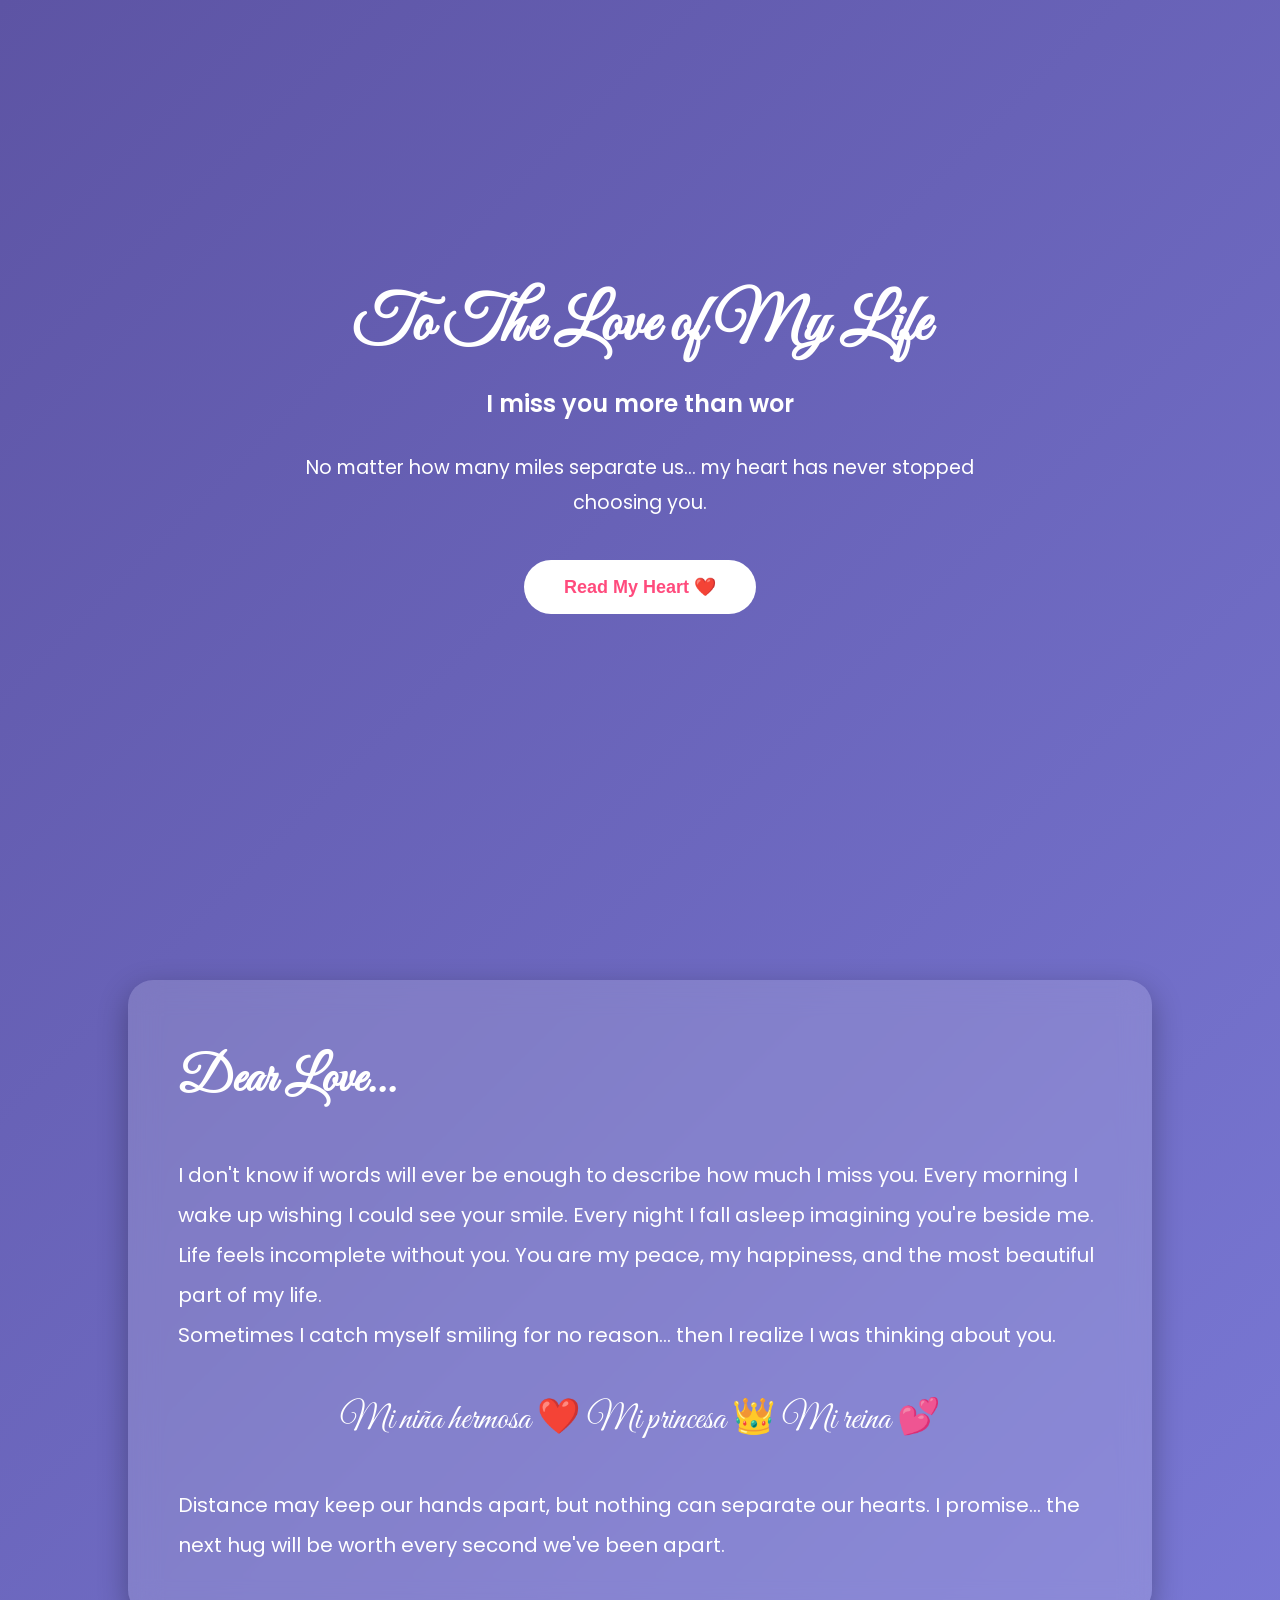
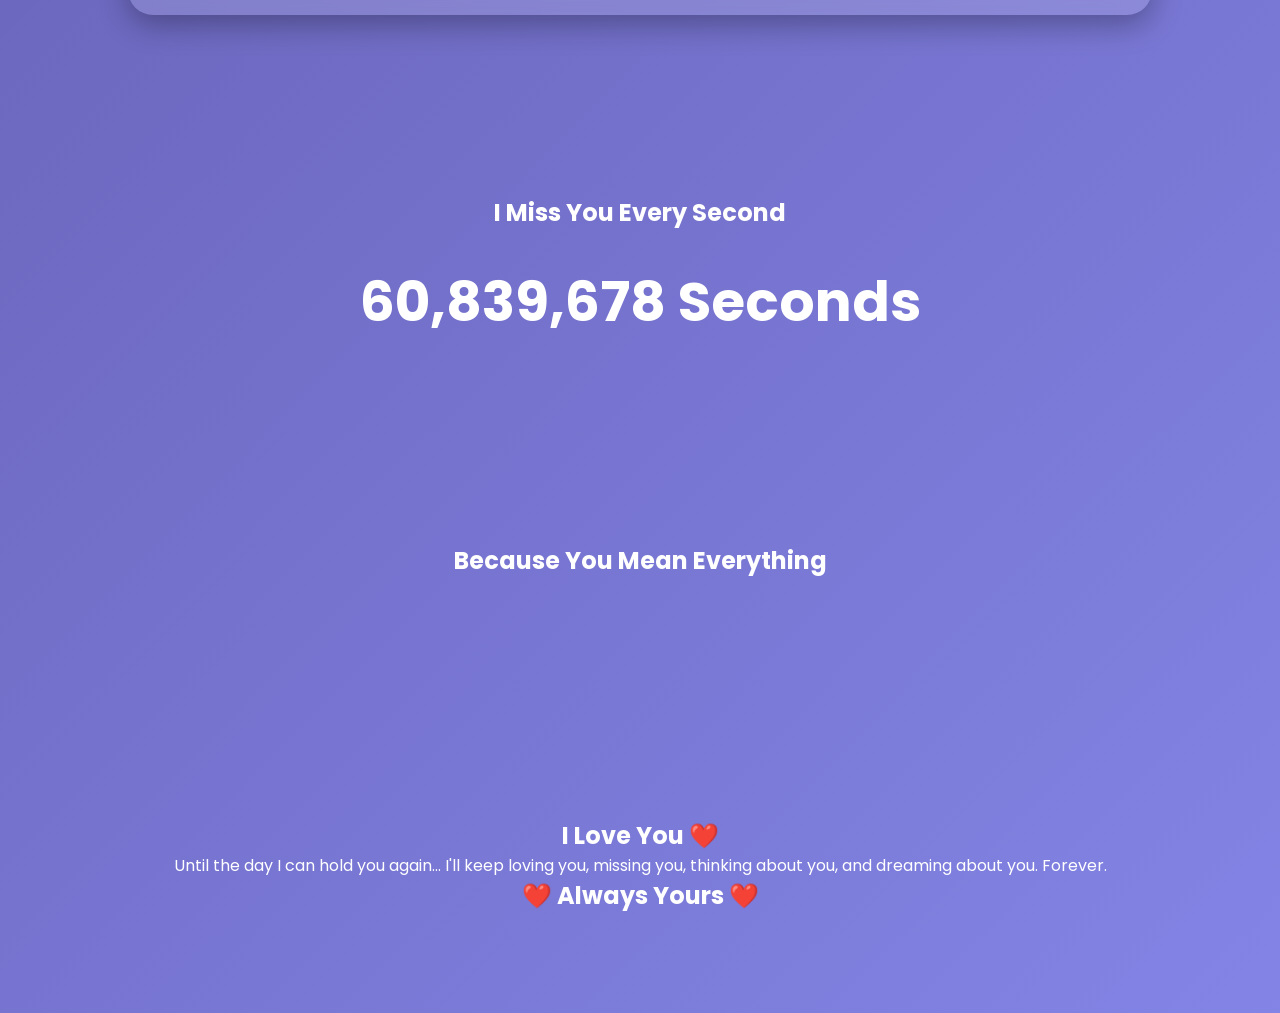
==== index.html @ ef342a93 "new code implementation" ====
<!DOCTYPE html>
<html lang="en">
<head>

<meta charset="UTF-8">
<meta name="viewport" content="width=device-width, initial-scale=1.0">

<title>For My Princess ❤️</title>

<link rel="preconnect" href="https://fonts.googleapis.com">
<link href="https://fonts.googleapis.com/css2?family=Poppins:wght@300;400;600;700&family=Great+Vibes&display=swap" rel="stylesheet">

<link rel="stylesheet" href="style.css">

</head>

<body>

<div id="hearts"></div>

<section class="hero">

<h1>To The Love of My Life</h1>

<h2 id="typing"></h2>

<p>
No matter how many miles separate us...
my heart has never stopped choosing you.
</p>

<button onclick="scrollToLetter()">
Read My Heart ❤️
</button>

</section>

<section class="glass">

<h2>Dear Love...</h2>

<p>

I don't know if words will ever be enough to describe how much I miss you.

Every morning I wake up wishing I could see your smile.

Every night I fall asleep imagining you're beside me.

Life feels incomplete without you.

You are my peace, my happiness, and the most beautiful part of my life.

</p>

<p>

Sometimes I catch myself smiling for no reason...

then I realize I was thinking about you.

</p>

<p class="spanish">

Mi niña hermosa ❤️

Mi princesa 👑

Mi reina 💕

</p>

<p>

Distance may keep our hands apart,

but nothing can separate our hearts.

I promise...

the next hug will be worth every second we've been apart.

</p>

</section>

<section class="counter">

<h2>I Miss You Every Second</h2>

<div id="seconds"></div>

</section>

<section class="quotes">

<h2>Because You Mean Everything</h2>

<div id="quote"></div>

</section>

<section class="ending">

<h1>I Love You ❤️</h1>

<p>

Until the day I can hold you again...

I'll keep loving you,

missing you,

thinking about you,

and dreaming about you.

Forever.

</p>

<h2>❤️ Always Yours ❤️</h2>

</section>

<script src="script.js"></script>

</body>
</html>
---- style.css ----
*{
margin:0;
padding:0;
box-sizing:border-box;
}

body{

font-family:Poppins,sans-serif;

background:linear-gradient(-45deg,#ff758c,#ff7eb3,#8f94fb,#5d54a4);

background-size:400% 400%;

animation:bg 12s ease infinite;

color:white;

overflow-x:hidden;

}

@keyframes bg{

0%{background-position:0% 50%;}

50%{background-position:100% 50%;}

100%{background-position:0% 50%;}

}

.hero{

height:100vh;

display:flex;

flex-direction:column;

justify-content:center;

align-items:center;

text-align:center;

padding:20px;

}

.hero h1{

font-size:4rem;

font-family:"Great Vibes";

margin-bottom:20px;

}

.hero h2{

height:40px;

font-weight:600;

margin-bottom:25px;

}

.hero p{

max-width:700px;

font-size:1.2rem;

line-height:1.8;

}

button{

margin-top:40px;

padding:16px 40px;

border:none;

border-radius:40px;

background:white;

color:#ff4b7d;

font-size:18px;

cursor:pointer;

transition:.3s;

font-weight:bold;

}

button:hover{

transform:scale(1.08);

}

.glass{

width:80%;

margin:80px auto;

background:rgba(255,255,255,.15);

backdrop-filter:blur(15px);

padding:50px;

border-radius:25px;

line-height:2;

font-size:20px;

box-shadow:0 10px 30px rgba(0,0,0,.3);

}

.glass h2{

margin-bottom:25px;

font-family:"Great Vibes";

font-size:50px;

}

.spanish{

font-size:35px;

font-family:"Great Vibes";

text-align:center;

margin:30px 0;

}

.counter,.quotes,.ending{

padding:100px 20px;

text-align:center;

}

#seconds{

font-size:55px;

font-weight:bold;

margin-top:30px;

}

#quote{

margin-top:40px;

font-size:28px;

font-style:italic;

max-width:800px;

margin-inline:auto;

transition:.8s;

}

.heart{

position:fixed;

bottom:-20px;

font-size:20px;

animation:float linear forwards;

pointer-events:none;

}

@keyframes float{

to{

transform:translateY(-120vh) rotate(360deg);

opacity:0;

}

}

@media(max-width:768px){

.hero h1{

font-size:3rem;

}

.glass{

width:92%;

padding:30px;

}

}
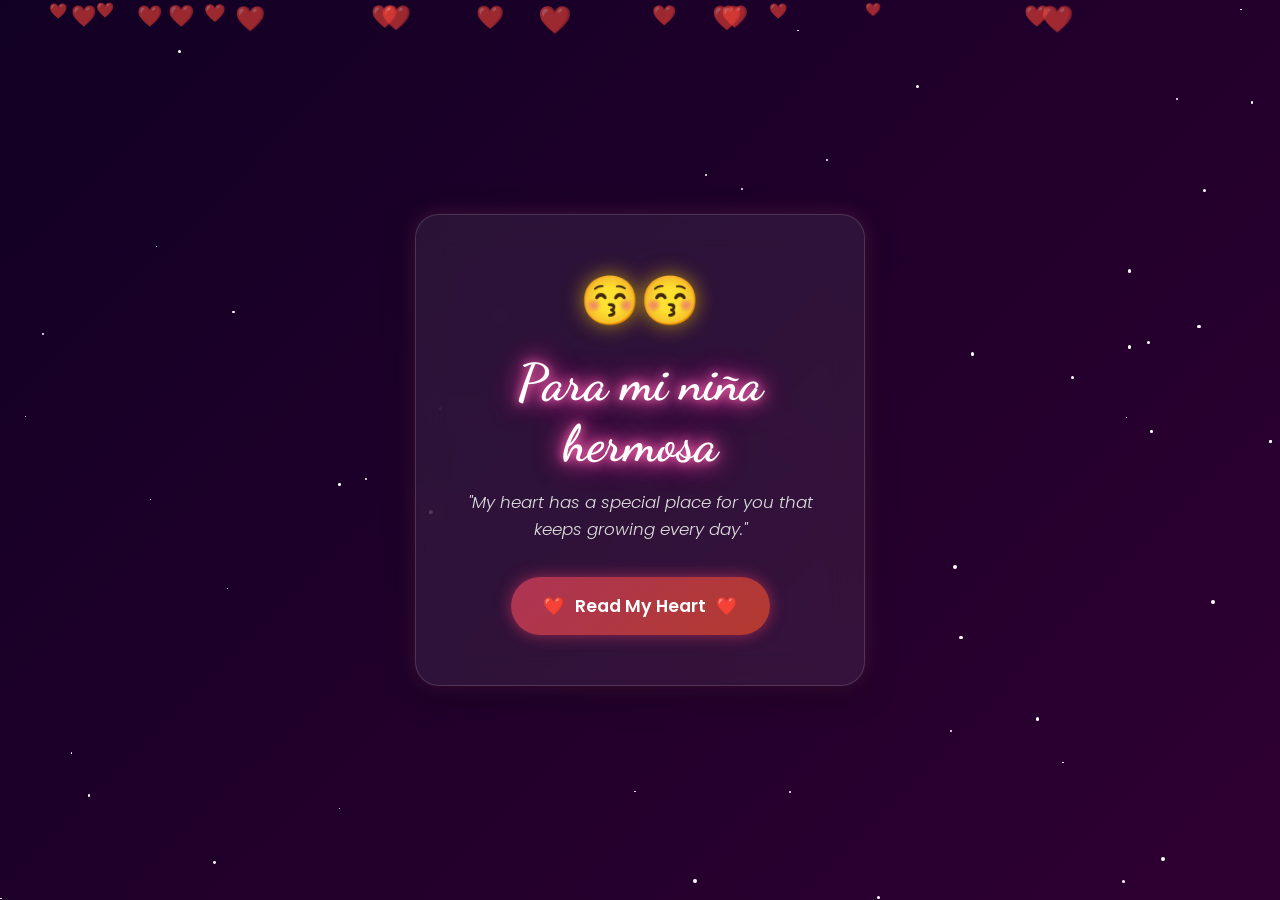
==== commit bebd7e17: "Project in progress" ====
--- a/index.html
+++ b/index.html
@@ -1,131 +1,26 @@
 <!DOCTYPE html>
 <html lang="en">
 <head>
+    <meta charset="UTF-8">
+    <meta name="viewport" content="width=device-width, initial-scale=1.0">
+    <title>Para mi niña ❤️</title>
+    <link rel="stylesheet" href="css/style.css">
+    <link href="https://fonts.googleapis.com/css2?family=Dancing+Script:wght@600;700&family=Poppins:wght@300;400;600&display=swap" rel="stylesheet">
+</head>
+<body>
+    <div class="stars-container" id="stars"></div>
+    <div class="hearts-container" id="hearts"></div>
 
-<meta charset="UTF-8">
-<meta name="viewport" content="width=device-width, initial-scale=1.0">
+    <div class="landing-card glass-card">
+        <div class="crown-icon">😚😚</div>
+        <h1 class="glow-text">Para mi niña hermosa</h1>
+        <p class="subtitle">"My heart has a special place for you that keeps growing every day."</p>
+        
+        <button class="btn-heartbeat" id="enterBtn">
+            <span class="btn-icon">❤️</span> Read My Heart <span class="btn-icon">❤️</span>
+        </button>
+    </div>
 
-<title>For My Princess ❤️</title>
-
-<link rel="preconnect" href="https://fonts.googleapis.com">
-<link href="https://fonts.googleapis.com/css2?family=Poppins:wght@300;400;600;700&family=Great+Vibes&display=swap" rel="stylesheet">
-
-<link rel="stylesheet" href="style.css">
-
-</head>
-
-<body>
-
-<div id="hearts"></div>
-
-<section class="hero">
-
-<h1>To The Love of My Life</h1>
-
-<h2 id="typing"></h2>
-
-<p>
-No matter how many miles separate us...
-my heart has never stopped choosing you.
-</p>
-
-<button onclick="scrollToLetter()">
-Read My Heart ❤️
-</button>
-
-</section>
-
-<section class="glass">
-
-<h2>Dear Love...</h2>
-
-<p>
-
-I don't know if words will ever be enough to describe how much I miss you.
-
-Every morning I wake up wishing I could see your smile.
-
-Every night I fall asleep imagining you're beside me.
-
-Life feels incomplete without you.
-
-You are my peace, my happiness, and the most beautiful part of my life.
-
-</p>
-
-<p>
-
-Sometimes I catch myself smiling for no reason...
-
-then I realize I was thinking about you.
-
-</p>
-
-<p class="spanish">
-
-Mi niña hermosa ❤️
-
-Mi princesa 👑
-
-Mi reina 💕
-
-</p>
-
-<p>
-
-Distance may keep our hands apart,
-
-but nothing can separate our hearts.
-
-I promise...
-
-the next hug will be worth every second we've been apart.
-
-</p>
-
-</section>
-
-<section class="counter">
-
-<h2>I Miss You Every Second</h2>
-
-<div id="seconds"></div>
-
-</section>
-
-<section class="quotes">
-
-<h2>Because You Mean Everything</h2>
-
-<div id="quote"></div>
-
-</section>
-
-<section class="ending">
-
-<h1>I Love You ❤️</h1>
-
-<p>
-
-Until the day I can hold you again...
-
-I'll keep loving you,
-
-missing you,
-
-thinking about you,
-
-and dreaming about you.
-
-Forever.
-
-</p>
-
-<h2>❤️ Always Yours ❤️</h2>
-
-</section>
-
-<script src="script.js"></script>
-
+    <script src="js/main.js"></script>
 </body>
-</html>+</html>
--- a/css/style.css
+++ b/css/style.css
@@ -0,0 +1,157 @@
+/* Base Styling */
+* {
+    margin: 0;
+    padding: 0;
+    box-sizing: border-box;
+    font-family: 'Poppins', sans-serif;
+}
+
+body {
+    min-height: 100vh;
+    display: flex;
+    justify-content: center;
+    align-items: center;
+    background: linear-gradient(-45deg, #0d001a, #1f002b, #380036, #120024);
+    background-size: 400% 400%;
+    animation: gradientBG 15s ease infinite;
+    overflow: hidden;
+    position: relative;
+}
+
+@keyframes gradientBG {
+    0% { background-position: 0% 50%; }
+    50% { background-position: 100% 50%; }
+    100% { background-position: 0% 50%; }
+}
+
+/* Background Particles */
+.stars-container, .hearts-container {
+    position: absolute;
+    top: 0;
+    left: 0;
+    width: 100%;
+    height: 100%;
+    pointer-events: none;
+}
+
+.star {
+    position: absolute;
+    background: #fff;
+    border-radius: 50%;
+    animation: twinkle linear infinite;
+}
+
+@keyframes twinkle {
+    0%, 100% { opacity: 0.2; transform: scale(0.8); }
+    50% { opacity: 1; transform: scale(1.2); }
+}
+
+.floating-heart {
+    position: absolute;
+    color: rgba(255, 105, 180, 0.6);
+    font-size: 20px;
+    user-select: none;
+    animation: floatUp linear infinite;
+}
+
+@keyframes floatUp {
+    0% { transform: translateY(100vh) rotate(0deg); opacity: 1; }
+    100% { transform: translateY(-10vh) rotate(360deg); opacity: 0; }
+}
+
+/* Glass Card */
+.glass-card {
+    background: rgba(255, 255, 255, 0.07);
+    backdrop-filter: blur(16px);
+    -webkit-backdrop-filter: blur(16px);
+    border: 1px solid rgba(255, 255, 255, 0.15);
+    border-radius: 24px;
+    box-shadow: 0 8px 32px 0 rgba(0, 0, 0, 0.37), 0 0 20px rgba(255, 105, 180, 0.2);
+    padding: 50px 40px;
+    text-align: center;
+    max-width: 450px;
+    width: 90%;
+    z-index: 10;
+    transition: transform 0.3s ease, box-shadow 0.3s ease;
+}
+
+.glass-card:hover {
+    transform: translateY(-5px);
+    box-shadow: 0 12px 40px 0 rgba(0, 0, 0, 0.45), 0 0 30px rgba(255, 105, 180, 0.35);
+}
+
+.crown-icon {
+    font-size: 48px;
+    margin-bottom: 15px;
+    filter: drop-shadow(0 0 10px rgba(255, 215, 0, 0.6));
+    animation: bounce 2s infinite;
+}
+
+@keyframes bounce {
+    0%, 100% { transform: translateY(0); }
+    50% { transform: translateY(-10px); }
+}
+
+.glow-text {
+    font-family: 'Dancing Script', cursive;
+    font-size: 3.2rem;
+    color: #fff;
+    text-shadow: 0 0 10px #ff69b4, 0 0 20px #ff69b4, 0 0 30px #ff1493;
+    margin-bottom: 15px;
+}
+
+.subtitle {
+    color: #e0e0e0;
+    font-size: 1.05rem;
+    font-style: italic;
+    font-weight: 300;
+    margin-bottom: 35px;
+    line-height: 1.6;
+}
+
+/* Heartbeat Button */
+.btn-heartbeat {
+    background: linear-gradient(135deg, #c43b5bd7, #d4442bcc);
+    color: white;
+    border: none;
+    padding: 16px 32px;
+    font-size: 1.1rem;
+    font-weight: 600;
+    border-radius: 50px;
+    cursor: pointer;
+    box-shadow: 0 0 15px rgba(255, 65, 108, 0.5);
+    transition: all 0.3s ease;
+    animation: pulse 1.8s infinite;
+    display: inline-flex;
+    align-items: center;
+    gap: 10px;
+}
+
+.btn-heartbeat:hover {
+    transform: scale(1.08);
+    box-shadow: 0 0 25px rgba(255, 65, 109, 0.717);
+    background: linear-gradient(135deg, #ff2b5a, #ff361b);
+}
+
+@keyframes pulse {
+    0% { transform: scale(1); box-shadow: 0 0 0 0 rgba(255, 65, 108, 0.7); }
+    70% { transform: scale(1.05); box-shadow: 0 0 0 18px rgba(255, 65, 108, 0); }
+    100% { transform: scale(1); box-shadow: 0 0 0 0 rgba(255, 65, 108, 0); }
+}
+
+/* Mouse Sparkles */
+.sparkle {
+    position: absolute;
+    width: 6px;
+    height: 6px;
+    background: #ffb6c1;
+    border-radius: 50%;
+    pointer-events: none;
+    box-shadow: 0 0 10px #ff69b4, 0 0 20px #fff;
+    animation: sparkleFade 1s linear forwards;
+}
+
+@keyframes sparkleFade {
+    0% { opacity: 1; transform: scale(1); }
+    100% { opacity: 0; transform: scale(0); }
+}
